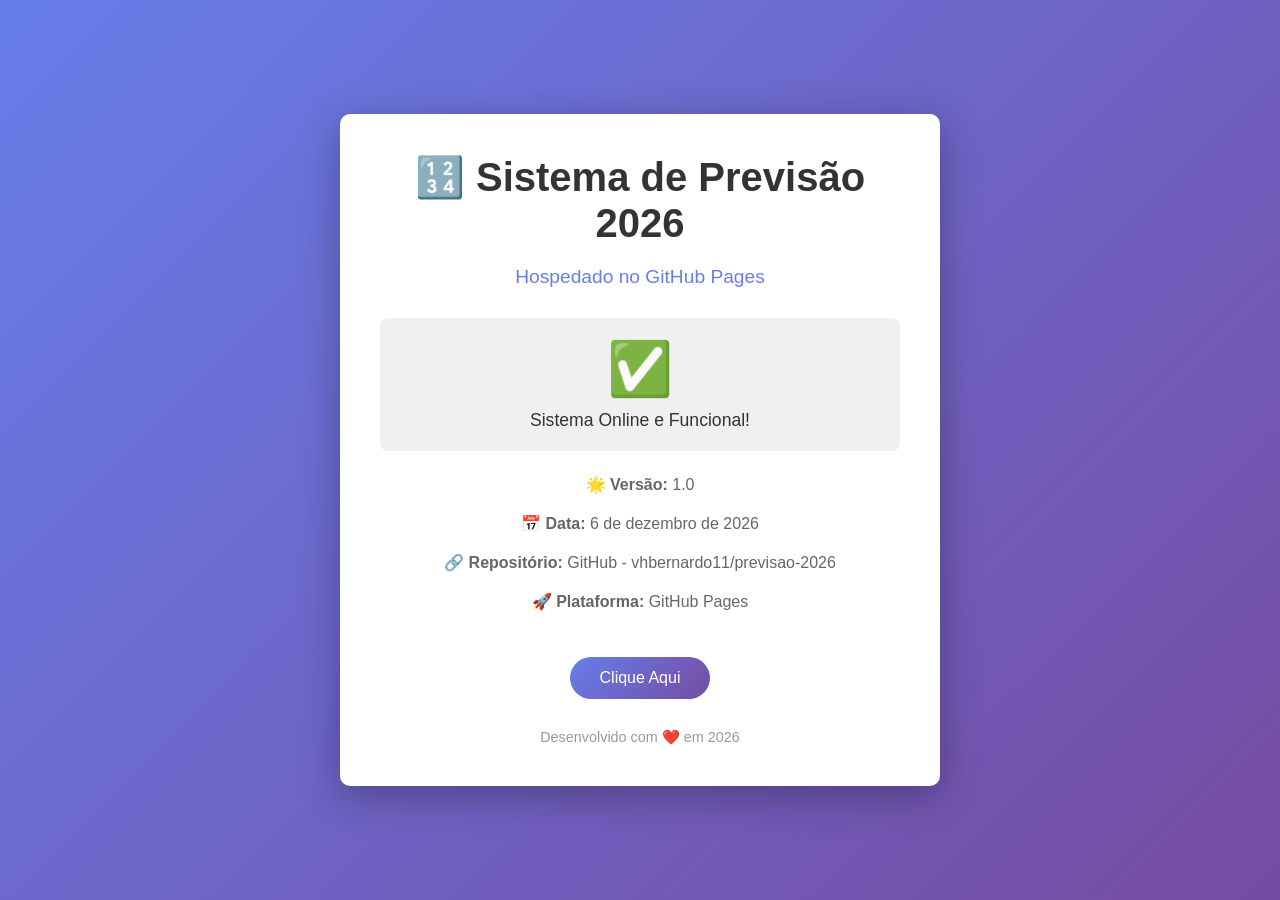
==== index.html @ e6dc41b0 "Add index.html for redirection to sistema.html" ====
<!DOCTYPE html>
<html lang="pt-BR">
<head>
    <meta charset="UTF-8">
    <meta http-equiv="refresh" content="0;url=sistema.html">
    <title>Sistema de Previsão 2026 - Redirecionando...</title>
</head>
<body>
    Redirecionando para o sistema...
</body>
</html>
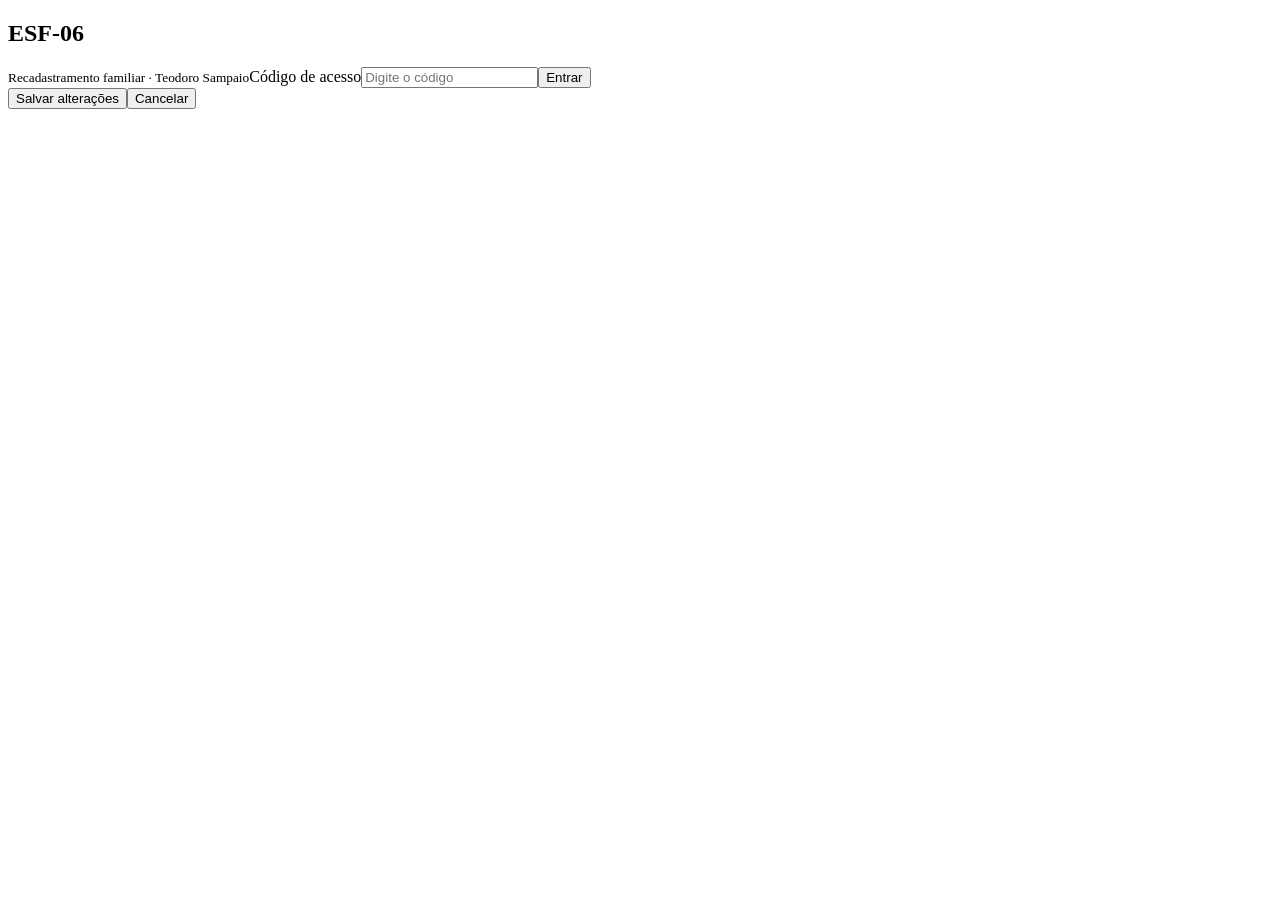
==== commit 862db303: "Cria interface ESF06" ====
--- a/index.html
+++ b/index.html
@@ -1,11 +1,10 @@
-<!DOCTYPE html>
-<html lang="pt-BR">
-<head>
-    <meta charset="UTF-8">
-    <meta http-equiv="refresh" content="0;url=sistema.html">
-    <title>Sistema de Previsão 2026 - Redirecionando...</title>
-</head>
-<body>
-    Redirecionando para o sistema...
-</body>
-</html>
+<!doctype html><html lang="pt-BR"><head><meta charset="utf-8"><meta name="viewport" content="width=device-width,initial-scale=1,viewport-fit=cover"><meta name="theme-color" content="#0b6b58"><title>ESF06 Recadastramento</title><link rel="manifest" href="manifest.json"><link rel="stylesheet" href="style.css"></head><body>
+<header id="hdr" hidden><div class="brand"><div><h1>ESF-06 · Recadastramento</h1><small id="sync">carregando…</small></div><button id="logout">Sair</button></div></header>
+<main class="wrap"><section id="login" class="card login"><h2>ESF-06</h2><small>Recadastramento familiar · Teodoro Sampaio</small><label>Código de acesso</label><input id="access" type="password" placeholder="Digite o código"><button id="enter" class="pri">Entrar</button></section>
+<section id="app" hidden><div class="stats"><div class="stat">Famílias<b id="st">0</b></div><div class="stat">Pendentes<b id="sp">0</b></div><div class="stat">Concluídas<b id="sd">0</b></div><div class="stat">Alto risco<b id="sh">0</b></div></div>
+<div class="card"><div class="search"><input id="q" placeholder="Buscar nome, família, rua ou número…"><button id="reload">Atualizar</button></div><div class="filters"><select id="fs"><option value="">Todos</option><option value="pendente">Pendentes</option><option value="concluido">Concluídas</option></select><select id="fr"><option value="">Todos os riscos</option><option>alto</option><option>medio</option><option>baixo</option><option value="sem_risco">sem risco</option><option value="pendente">sem classificação</option></select><select id="fstreet"><option value="">Todas as ruas</option></select></div></div><div id="list" class="list"></div></section></main>
+<dialog id="dlg"><div class="modal"><div class="top"><div><h2 id="name"></h2><small id="code"></small></div><button id="close">Fechar</button></div>
+<h3>Endereço</h3><div class="grid"><label class="full">Logradouro<input id="street"></label><label>Número<input id="number"></label><label>Bairro<input id="neighborhood"></label><label>CEP<input id="postal_code"></label><label>Cidade<input id="city"></label><label>UF<input id="state"></label><label>Referência<input id="reference"></label></div>
+<h3>Domicílio</h3><div class="grid"><label>Data<input id="data_recadastramento" type="date"></label><label>Moradores<input id="moradores" type="number"></label><label>Cômodos<input id="comodos" type="number"></label><label>Distância (km)<input id="distancia_km" type="number" step="0.1"></label></div>
+<h3>Condições e vulnerabilidades</h3><div id="bools"></div></div></dialog>
+<div id="bar" class="savebar"><button id="save" class="pri">Salvar alterações</button><button id="cancel">Cancelar</button></div><div id="toast" class="toast"></div><script src="app.js"></script></body></html>
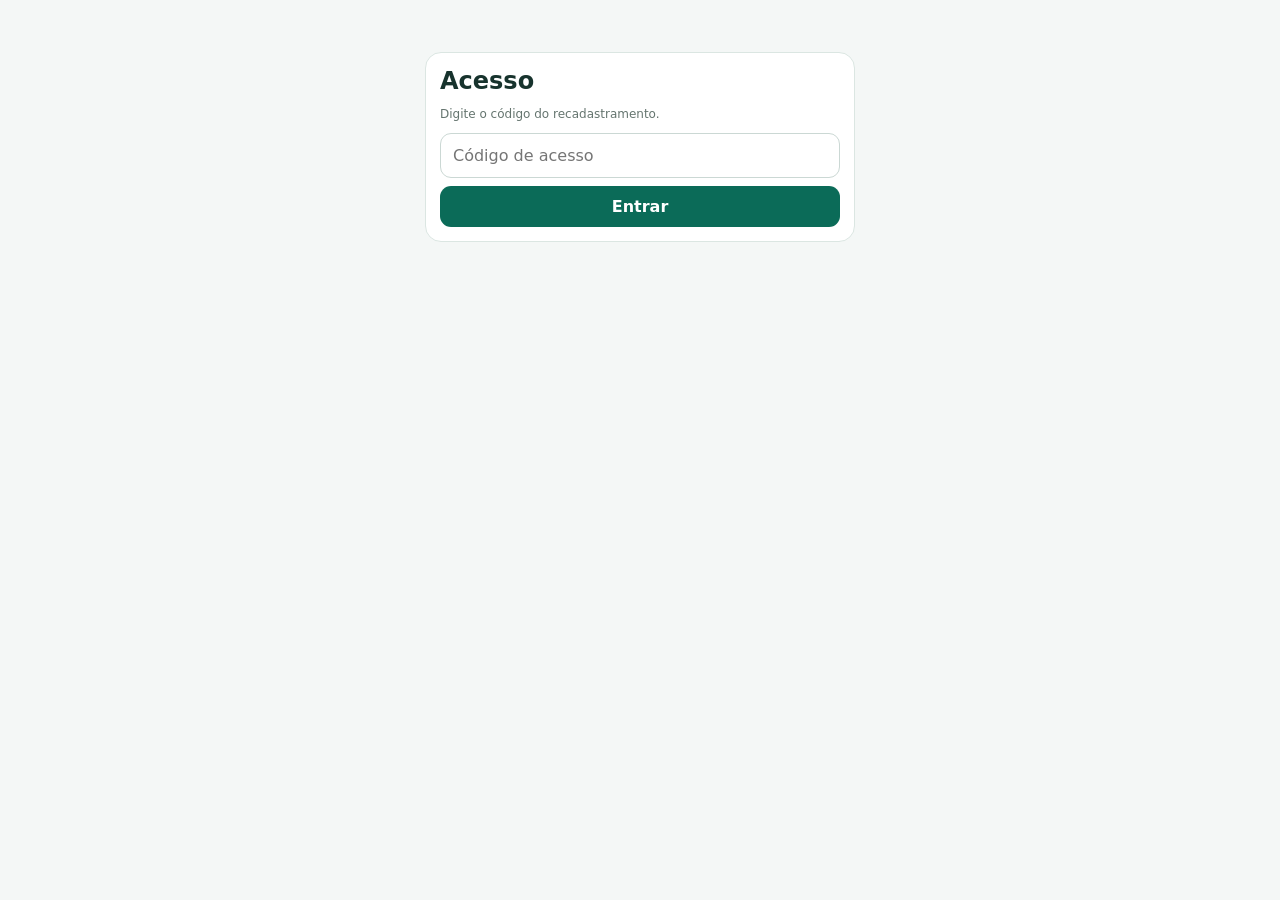
==== commit 38d52e5d: "Publica ESF06 Campo como página principal" ====
--- a/index.html
+++ b/index.html
@@ -1,10 +1,67 @@
-<!doctype html><html lang="pt-BR"><head><meta charset="utf-8"><meta name="viewport" content="width=device-width,initial-scale=1,viewport-fit=cover"><meta name="theme-color" content="#0b6b58"><title>ESF06 Recadastramento</title><link rel="manifest" href="manifest.json"><link rel="stylesheet" href="style.css"></head><body>
-<header id="hdr" hidden><div class="brand"><div><h1>ESF-06 · Recadastramento</h1><small id="sync">carregando…</small></div><button id="logout">Sair</button></div></header>
-<main class="wrap"><section id="login" class="card login"><h2>ESF-06</h2><small>Recadastramento familiar · Teodoro Sampaio</small><label>Código de acesso</label><input id="access" type="password" placeholder="Digite o código"><button id="enter" class="pri">Entrar</button></section>
-<section id="app" hidden><div class="stats"><div class="stat">Famílias<b id="st">0</b></div><div class="stat">Pendentes<b id="sp">0</b></div><div class="stat">Concluídas<b id="sd">0</b></div><div class="stat">Alto risco<b id="sh">0</b></div></div>
-<div class="card"><div class="search"><input id="q" placeholder="Buscar nome, família, rua ou número…"><button id="reload">Atualizar</button></div><div class="filters"><select id="fs"><option value="">Todos</option><option value="pendente">Pendentes</option><option value="concluido">Concluídas</option></select><select id="fr"><option value="">Todos os riscos</option><option>alto</option><option>medio</option><option>baixo</option><option value="sem_risco">sem risco</option><option value="pendente">sem classificação</option></select><select id="fstreet"><option value="">Todas as ruas</option></select></div></div><div id="list" class="list"></div></section></main>
-<dialog id="dlg"><div class="modal"><div class="top"><div><h2 id="name"></h2><small id="code"></small></div><button id="close">Fechar</button></div>
-<h3>Endereço</h3><div class="grid"><label class="full">Logradouro<input id="street"></label><label>Número<input id="number"></label><label>Bairro<input id="neighborhood"></label><label>CEP<input id="postal_code"></label><label>Cidade<input id="city"></label><label>UF<input id="state"></label><label>Referência<input id="reference"></label></div>
-<h3>Domicílio</h3><div class="grid"><label>Data<input id="data_recadastramento" type="date"></label><label>Moradores<input id="moradores" type="number"></label><label>Cômodos<input id="comodos" type="number"></label><label>Distância (km)<input id="distancia_km" type="number" step="0.1"></label></div>
-<h3>Condições e vulnerabilidades</h3><div id="bools"></div></div></dialog>
-<div id="bar" class="savebar"><button id="save" class="pri">Salvar alterações</button><button id="cancel">Cancelar</button></div><div id="toast" class="toast"></div><script src="app.js"></script></body></html>+<!doctype html><html lang="pt-BR"><head>
+<meta charset="utf-8"><meta name="viewport" content="width=device-width,initial-scale=1,viewport-fit=cover">
+<meta name="theme-color" content="#0b6b58"><title>ESF-06 Campo</title>
+<style>
+:root{--p:#0b6b58;--bg:#f4f7f6;--c:#fff;--t:#17332d;--m:#65756f;--l:#dbe6e2}
+*{box-sizing:border-box}body{margin:0;font-family:system-ui,-apple-system,Segoe UI,Roboto,sans-serif;background:var(--bg);color:var(--t)}
+header{position:sticky;top:0;z-index:10;background:#f4f7f6ee;backdrop-filter:blur(8px);border-bottom:1px solid var(--l);padding:12px 14px}
+.wrap{max-width:900px;margin:auto;padding:12px 12px 96px}.brand{display:flex;align-items:center;justify-content:space-between;gap:10px}.brand h1{font-size:20px;margin:0}.small{font-size:12px;color:var(--m)}
+.card,.street,.house,.stat{background:var(--c);border:1px solid var(--l);border-radius:16px}.card{padding:14px}.stats{display:grid;grid-template-columns:repeat(2,1fr);gap:8px;margin:10px 0}.stat{padding:12px}.stat b{display:block;font-size:25px}
+input,textarea,select{width:100%;padding:12px;border-radius:11px;border:1px solid #cbd8d4;background:#fff;font:inherit;color:var(--t)}
+button{font:inherit;font-weight:700;border:0;border-radius:11px;padding:11px 12px}.pri{background:var(--p);color:#fff}.soft{background:#e4f3ef;color:#075545}.ghost{background:#fff;border:1px solid var(--l)}
+.list{display:grid;gap:9px;margin-top:10px}.street,.house{padding:13px}.street h3,.house h3{margin:0;font-size:17px}.row{display:flex;gap:8px;align-items:center;justify-content:space-between;flex-wrap:wrap}
+.badge{font-size:11px;padding:5px 8px;border-radius:99px;font-weight:800;background:#eee}.nao_visitado{background:#ecefee}.mesma_familia{background:#def3e7;color:#1e6b3c}.mudou,.outra_familia{background:#fff0d4;color:#7e5400}.imovel_vazio,.nao_encontrado,.recusou{background:#fde1e1;color:#8f2525}.voltar_depois{background:#e7e7ff;color:#42428a}
+.progress{height:8px;background:#e8efec;border-radius:99px;overflow:hidden;margin-top:8px}.progress>span{display:block;height:100%;background:var(--p)}
+.grid{display:grid;grid-template-columns:1fr 1fr;gap:8px}.full{grid-column:1/-1}label{font-size:13px;font-weight:700}label input,label textarea{margin-top:5px}
+dialog{border:0;border-radius:18px;padding:0;width:min(760px,96vw);max-height:93vh;color:var(--t)}dialog::backdrop{background:#0008}.modal{padding:14px 14px 90px;overflow:auto;max-height:93vh}.modal h2{margin:0}.modal h3{border-top:1px solid var(--l);padding-top:13px;margin:16px 0 8px}
+.choices{display:grid;grid-template-columns:1fr 1fr;gap:7px}.tog{display:grid;grid-template-columns:1fr 1fr 1fr;gap:5px;margin-top:5px}.tog button{padding:9px 4px;background:#edf1ef;color:#53625d}.tog .yes{background:#dff2e6;color:#165d34}.tog .no{background:#ecefef}.tog .unk{background:#fff0d8;color:#835000}
+.savebar{position:fixed;bottom:0;left:0;right:0;background:#fffef;border-top:1px solid var(--l);padding:9px 12px calc(9px + env(safe-area-inset-bottom));display:none;gap:8px;z-index:20}.savebar button:first-child{flex:1}
+.toast{position:fixed;left:50%;bottom:82px;transform:translateX(-50%);background:#172622;color:#fff;padding:9px 13px;border-radius:99px;display:none;z-index:30}
+@media(min-width:700px){.stats{grid-template-columns:repeat(4,1fr)}}
+</style></head><body>
+<header id="hdr" hidden><div class="brand"><div><h1>ESF-06 · Recadastramento de Campo</h1><div class="small">Rua por rua · endereço por endereço</div></div><button id="logout" class="ghost">Sair</button></div></header>
+<main class="wrap">
+<section id="login" class="card" style="max-width:430px;margin:40px auto"><h2 style="margin:0">Acesso</h2><p class="small">Digite o código do recadastramento.</p><input id="access" type="password" placeholder="Código de acesso"><button id="enter" class="pri" style="width:100%;margin-top:8px">Entrar</button></section>
+<section id="app" hidden>
+<div class="stats"><div class="stat"><span class="small">Famílias</span><b id="st">0</b></div><div class="stat"><span class="small">Não visitadas</span><b id="sn">0</b></div><div class="stat"><span class="small">Concluídas</span><b id="sc">0</b></div><div class="stat"><span class="small">Voltar depois</span><b id="sv">0</b></div></div>
+<div class="card"><input id="search" placeholder="Buscar rua, nº, responsável ou família..."></div>
+<div id="streets" class="list"></div><div id="houses" class="list" hidden></div>
+</section></main>
+
+<dialog id="dlg"><div class="modal">
+<div class="row"><div><h2 id="dn"></h2><div class="small" id="dc"></div></div><button id="close" class="ghost">Fechar</button></div>
+<h3>Situação do domicílio</h3><div class="choices" id="statusChoices"></div>
+<div id="sameBlock" hidden>
+<h3>Confirmar família atual</h3><div class="grid">
+<label class="full">Responsável atual<input id="resp"></label><label>Moradores<input id="members" type="number" min="0"></label><label>Data da visita<input id="date" type="date"></label>
+<label>Cômodos<input id="rooms" type="number" min="1"></label><label>Distância da unidade (km)<input id="dist" type="number" min="0" step="0.1"></label>
+</div><h3>Condições e vulnerabilidades</h3><div id="bools"></div></div>
+<div id="otherBlock" hidden><h3>Nova família encontrada</h3><div class="grid"><label class="full">Responsável<input id="newResp"></label><label>Moradores<input id="newMembers" type="number" min="0"></label><label class="full">Observações<textarea id="newNotes" rows="3"></textarea></label></div></div>
+<h3>Observação da visita</h3><textarea id="visitNotes" rows="3"></textarea>
+</div></dialog>
+<div class="savebar" id="savebar"><button class="pri" id="save">Salvar visita</button><button class="ghost" id="cancel">Cancelar</button></div>
+<div class="toast" id="toast"></div>
+
+<script>
+const SUPA='https://pvwqxpqetdxtmqqypqjk.supabase.co';
+const KEY='sb_publishable_WwKpO5d-LZzh3vgOF1dJOg_rMO7UHgF';
+const BOOLS=[['acamado','Acamado'],['deficiencia','Deficiência'],['transtorno_mental_alto_risco','Transtorno mental de alto risco'],['deficiencia_intelectual','Deficiência intelectual'],['saneamento_ruim','Saneamento inadequado'],['desnutricao','Desnutrição'],['abuso_substancia_psicoativa','Uso de substância psicoativa'],['adulto_sem_renda','Adulto sem renda'],['analfabetismo','Analfabetismo'],['menor_2_anos','Menor de 2 anos'],['maior_60_anos','Maior de 60 anos'],['hipertensao','Hipertensão'],['diabetes','Diabetes'],['hemodialise','Hemodiálise'],['gestante','Gestante'],['povos_originarios','Povos originários'],['doencas_transmissiveis','Doenças transmissíveis'],['problema_respiratorio','Problema respiratório com medicamento'],['lgbt','População LGBT'],['cancer','Câncer']];
+const LABELS={nao_visitado:'Não visitado',mesma_familia:'Mesma família',mudou:'Mudou',outra_familia:'Outra família',imovel_vazio:'Imóvel vazio',nao_encontrado:'Não encontrado',recusou:'Recusou',voltar_depois:'Voltar depois'};
+let access=localStorage.getItem('esf06_access')||'',overview=null,currentStreet=null,current=null,draftStatus='nao_visitado',draftB={};
+const $=id=>document.getElementById(id), esc=s=>String(s??'').replace(/[&<>"']/g,m=>({'&':'&amp;','<':'&lt;','>':'&gt;','"':'&quot;',"'":'&#39;'}[m]));
+function toast(t){$('toast').textContent=t;$('toast').style.display='block';setTimeout(()=>$('toast').style.display='none',2200)}
+async function rpc(action,payload={}){const r=await fetch(SUPA+'/rest/v1/rpc/esf06_campo_api',{method:'POST',headers:{apikey:KEY,'Content-Type':'application/json'},body:JSON.stringify({p_action:action,p_key:access,p_payload:payload})});let j;try{j=await r.json()}catch{throw Error('Resposta inválida do servidor')};if(!r.ok)throw Error(j.message||j.error||'Falha');return j}
+function badge(s){return '<span class="badge '+esc(s)+'">'+esc(LABELS[s]||s)+'</span>'}
+async function load(){overview=await rpc('overview');renderStreets()}
+function renderStreets(){const q=$('search').value.trim().toLowerCase();$('st').textContent=overview.summary.total;$('sn').textContent=overview.summary.nao_visitado;$('sc').textContent=overview.summary.concluidas;$('sv').textContent=overview.summary.voltar_depois;$('houses').hidden=true;$('streets').hidden=false;const arr=overview.streets.filter(s=>!q||s.street.toLowerCase().includes(q));$('streets').innerHTML=arr.map(s=>{const done=s.total-s.nao_visitado,pct=s.total?Math.round(done*100/s.total):0;return '<article class="street"><div class="row"><div><h3>'+esc(s.street)+'</h3><div class="small">'+s.total+' endereço(s) · '+s.nao_visitado+' não visitado(s)</div></div><button class="soft openStreet" data-s="'+encodeURIComponent(s.street)+'">Abrir rua</button></div><div class="progress"><span style="width:'+pct+'%"></span></div><div class="small" style="margin-top:5px">'+pct+'% percorrido</div></article>'}).join('');document.querySelectorAll('.openStreet').forEach(b=>b.onclick=()=>openStreet(decodeURIComponent(b.dataset.s)))}
+async function openStreet(street){currentStreet=await rpc('street',{street});$('streets').hidden=true;$('houses').hidden=false;renderHouses()}
+function renderHouses(){const q=$('search').value.trim().toLowerCase();const rows=currentStreet.rows.filter(x=>!q||[x.number,x.responsible_name,x.family_code].join(' ').toLowerCase().includes(q));$('houses').innerHTML='<button class="ghost" id="back">← Voltar às ruas</button>'+rows.map(x=>'<article class="house"><div class="row"><div><h3>Nº '+esc(x.number||'s/n')+' · '+esc(x.responsible_name||'Sem responsável')+'</h3><div class="small">'+esc(x.family_code)+' · '+esc(x.member_count??'—')+' morador(es)</div></div>'+badge(x.visit_status)+'</div><div class="small">'+esc([x.street,x.number,x.reference,x.neighborhood].filter(Boolean).join(', '))+'</div><button class="soft openHouse" data-id="'+x.id+'" style="margin-top:8px">Abrir domicílio</button></article>').join('');$('back').onclick=()=>{currentStreet=null;$('search').value='';renderStreets()};document.querySelectorAll('.openHouse').forEach(b=>b.onclick=()=>openHouse(b.dataset.id))}
+function setToggle(k,v){const e=document.querySelector('.tog[data-f="'+k+'"]');if(!e)return;e.querySelectorAll('button').forEach(b=>{b.className='';const x=b.dataset.v==='t'?true:b.dataset.v==='f'?false:null;if(x===v)b.className=v===true?'yes':v===false?'no':'unk'})}
+function setStatus(s){draftStatus=s;document.querySelectorAll('#statusChoices button').forEach(b=>b.classList.toggle('pri',b.dataset.s===s));$('sameBlock').hidden=s!=='mesma_familia';$('otherBlock').hidden=s!=='outra_familia'}
+async function openHouse(id){const j=await rpc('family',{id});current=j;draftStatus=j.visit.visit_status||'nao_visitado';draftB={...(j.recadastro||{})};$('dn').textContent='Nº '+(j.family.number||'s/n')+' · '+(j.family.responsible_name||'Sem responsável');$('dc').textContent=(j.family.street||'')+' · Família '+j.family.family_code;$('resp').value=j.family.responsible_name||'';$('members').value=j.recadastro.moradores??j.family.member_count??'';$('date').value=j.recadastro.data_recadastramento??new Date().toISOString().slice(0,10);$('rooms').value=j.recadastro.comodos??'';$('dist').value=j.recadastro.distancia_km??'';$('visitNotes').value=j.visit.notes??'';$('newResp').value=j.visit.current_responsible_name??'';$('newMembers').value=j.visit.current_member_count??'';$('newNotes').value='';
+$('statusChoices').innerHTML=Object.entries(LABELS).filter(([k])=>k!=='nao_visitado').map(([k,v])=>'<button class="ghost" data-s="'+k+'">'+v+'</button>').join('');document.querySelectorAll('#statusChoices button').forEach(b=>b.onclick=()=>setStatus(b.dataset.s));$('bools').innerHTML=BOOLS.map(([k,l])=>'<div style="margin:10px 0"><label>'+esc(l)+'</label><div class="tog" data-f="'+k+'"><button data-v="t">Sim</button><button data-v="f">Não</button><button data-v="n">Não confirmado</button></div></div>').join('');BOOLS.forEach(([k])=>setToggle(k,j.recadastro[k]??null));document.querySelectorAll('.tog button').forEach(b=>b.onclick=()=>{const f=b.parentElement.dataset.f,v=b.dataset.v==='t'?true:b.dataset.v==='f'?false:null;draftB[f]=v;setToggle(f,v)});setStatus(draftStatus);$('dlg').showModal();$('savebar').style.display='flex'}
+function closeDlg(){$('dlg').close();$('savebar').style.display='none';current=null}
+async function save(){if(!current)return;const rec={};BOOLS.forEach(([k])=>rec[k]=(k in draftB)?draftB[k]:null);rec.moradores=$('members').value===''?null:Number($('members').value);rec.data_recadastramento=$('date').value||null;rec.comodos=$('rooms').value===''?null:Number($('rooms').value);rec.distancia_km=$('dist').value===''?null:Number($('dist').value);const payload={family_id:current.family.id,status:draftStatus,notes:$('visitNotes').value,current_responsible_name:draftStatus==='outra_familia'?$('newResp').value:$('resp').value,current_member_count:draftStatus==='outra_familia'?($('newMembers').value===''?null:Number($('newMembers').value)):rec.moradores,recadastro:rec,new_family:draftStatus==='outra_familia'?{responsible_name:$('newResp').value,member_count:$('newMembers').value===''?null:Number($('newMembers').value),notes:$('newNotes').value}:null};$('save').disabled=true;$('save').textContent='Salvando…';try{await rpc('save',payload);toast('Visita salva');closeDlg();overview=await rpc('overview');await openStreet(currentStreet.street)}catch(e){toast(e.message)}finally{$('save').disabled=false;$('save').textContent='Salvar visita'}}
+async function enter(){access=$('access').value.trim();if(!access)return toast('Digite o código');try{await load();localStorage.setItem('esf06_access',access);$('login').hidden=true;$('app').hidden=false;$('hdr').hidden=false}catch(e){toast(e.message)}}
+$('enter').onclick=enter;$('access').onkeydown=e=>{if(e.key==='Enter')enter()};$('logout').onclick=()=>{localStorage.removeItem('esf06_access');location.reload()};$('search').oninput=()=>currentStreet?renderHouses():renderStreets();$('close').onclick=$('cancel').onclick=closeDlg;$('save').onclick=save;if(access){$('access').value=access;enter()}
+</script></body></html>
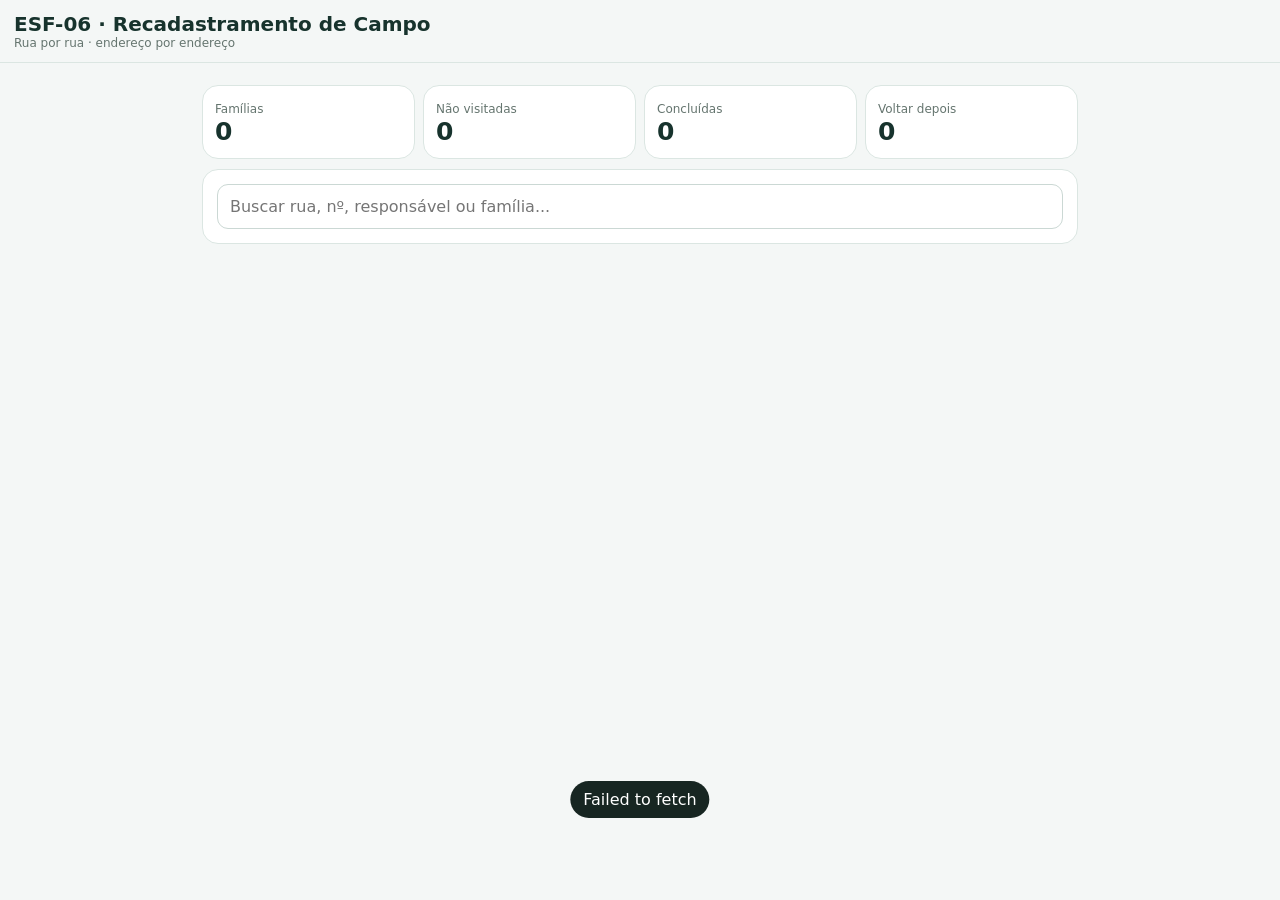
==== commit 4a6ea702: "Remove tela de senha do ESF06 Campo" ====
--- a/index.html
+++ b/index.html
@@ -19,10 +19,9 @@
 .toast{position:fixed;left:50%;bottom:82px;transform:translateX(-50%);background:#172622;color:#fff;padding:9px 13px;border-radius:99px;display:none;z-index:30}
 @media(min-width:700px){.stats{grid-template-columns:repeat(4,1fr)}}
 </style></head><body>
-<header id="hdr" hidden><div class="brand"><div><h1>ESF-06 · Recadastramento de Campo</h1><div class="small">Rua por rua · endereço por endereço</div></div><button id="logout" class="ghost">Sair</button></div></header>
+<header id="hdr"><div class="brand"><div><h1>ESF-06 · Recadastramento de Campo</h1><div class="small">Rua por rua · endereço por endereço</div></div></div></header>
 <main class="wrap">
-<section id="login" class="card" style="max-width:430px;margin:40px auto"><h2 style="margin:0">Acesso</h2><p class="small">Digite o código do recadastramento.</p><input id="access" type="password" placeholder="Código de acesso"><button id="enter" class="pri" style="width:100%;margin-top:8px">Entrar</button></section>
-<section id="app" hidden>
+<section id="app">
 <div class="stats"><div class="stat"><span class="small">Famílias</span><b id="st">0</b></div><div class="stat"><span class="small">Não visitadas</span><b id="sn">0</b></div><div class="stat"><span class="small">Concluídas</span><b id="sc">0</b></div><div class="stat"><span class="small">Voltar depois</span><b id="sv">0</b></div></div>
 <div class="card"><input id="search" placeholder="Buscar rua, nº, responsável ou família..."></div>
 <div id="streets" class="list"></div><div id="houses" class="list" hidden></div>
@@ -47,7 +46,7 @@
 const KEY='sb_publishable_WwKpO5d-LZzh3vgOF1dJOg_rMO7UHgF';
 const BOOLS=[['acamado','Acamado'],['deficiencia','Deficiência'],['transtorno_mental_alto_risco','Transtorno mental de alto risco'],['deficiencia_intelectual','Deficiência intelectual'],['saneamento_ruim','Saneamento inadequado'],['desnutricao','Desnutrição'],['abuso_substancia_psicoativa','Uso de substância psicoativa'],['adulto_sem_renda','Adulto sem renda'],['analfabetismo','Analfabetismo'],['menor_2_anos','Menor de 2 anos'],['maior_60_anos','Maior de 60 anos'],['hipertensao','Hipertensão'],['diabetes','Diabetes'],['hemodialise','Hemodiálise'],['gestante','Gestante'],['povos_originarios','Povos originários'],['doencas_transmissiveis','Doenças transmissíveis'],['problema_respiratorio','Problema respiratório com medicamento'],['lgbt','População LGBT'],['cancer','Câncer']];
 const LABELS={nao_visitado:'Não visitado',mesma_familia:'Mesma família',mudou:'Mudou',outra_familia:'Outra família',imovel_vazio:'Imóvel vazio',nao_encontrado:'Não encontrado',recusou:'Recusou',voltar_depois:'Voltar depois'};
-let access=localStorage.getItem('esf06_access')||'',overview=null,currentStreet=null,current=null,draftStatus='nao_visitado',draftB={};
+const access='ESF06-CAMPO';let overview=null,currentStreet=null,current=null,draftStatus='nao_visitado',draftB={};
 const $=id=>document.getElementById(id), esc=s=>String(s??'').replace(/[&<>"']/g,m=>({'&':'&amp;','<':'&lt;','>':'&gt;','"':'&quot;',"'":'&#39;'}[m]));
 function toast(t){$('toast').textContent=t;$('toast').style.display='block';setTimeout(()=>$('toast').style.display='none',2200)}
 async function rpc(action,payload={}){const r=await fetch(SUPA+'/rest/v1/rpc/esf06_campo_api',{method:'POST',headers:{apikey:KEY,'Content-Type':'application/json'},body:JSON.stringify({p_action:action,p_key:access,p_payload:payload})});let j;try{j=await r.json()}catch{throw Error('Resposta inválida do servidor')};if(!r.ok)throw Error(j.message||j.error||'Falha');return j}
@@ -62,6 +61,5 @@
 $('statusChoices').innerHTML=Object.entries(LABELS).filter(([k])=>k!=='nao_visitado').map(([k,v])=>'<button class="ghost" data-s="'+k+'">'+v+'</button>').join('');document.querySelectorAll('#statusChoices button').forEach(b=>b.onclick=()=>setStatus(b.dataset.s));$('bools').innerHTML=BOOLS.map(([k,l])=>'<div style="margin:10px 0"><label>'+esc(l)+'</label><div class="tog" data-f="'+k+'"><button data-v="t">Sim</button><button data-v="f">Não</button><button data-v="n">Não confirmado</button></div></div>').join('');BOOLS.forEach(([k])=>setToggle(k,j.recadastro[k]??null));document.querySelectorAll('.tog button').forEach(b=>b.onclick=()=>{const f=b.parentElement.dataset.f,v=b.dataset.v==='t'?true:b.dataset.v==='f'?false:null;draftB[f]=v;setToggle(f,v)});setStatus(draftStatus);$('dlg').showModal();$('savebar').style.display='flex'}
 function closeDlg(){$('dlg').close();$('savebar').style.display='none';current=null}
 async function save(){if(!current)return;const rec={};BOOLS.forEach(([k])=>rec[k]=(k in draftB)?draftB[k]:null);rec.moradores=$('members').value===''?null:Number($('members').value);rec.data_recadastramento=$('date').value||null;rec.comodos=$('rooms').value===''?null:Number($('rooms').value);rec.distancia_km=$('dist').value===''?null:Number($('dist').value);const payload={family_id:current.family.id,status:draftStatus,notes:$('visitNotes').value,current_responsible_name:draftStatus==='outra_familia'?$('newResp').value:$('resp').value,current_member_count:draftStatus==='outra_familia'?($('newMembers').value===''?null:Number($('newMembers').value)):rec.moradores,recadastro:rec,new_family:draftStatus==='outra_familia'?{responsible_name:$('newResp').value,member_count:$('newMembers').value===''?null:Number($('newMembers').value),notes:$('newNotes').value}:null};$('save').disabled=true;$('save').textContent='Salvando…';try{await rpc('save',payload);toast('Visita salva');closeDlg();overview=await rpc('overview');await openStreet(currentStreet.street)}catch(e){toast(e.message)}finally{$('save').disabled=false;$('save').textContent='Salvar visita'}}
-async function enter(){access=$('access').value.trim();if(!access)return toast('Digite o código');try{await load();localStorage.setItem('esf06_access',access);$('login').hidden=true;$('app').hidden=false;$('hdr').hidden=false}catch(e){toast(e.message)}}
-$('enter').onclick=enter;$('access').onkeydown=e=>{if(e.key==='Enter')enter()};$('logout').onclick=()=>{localStorage.removeItem('esf06_access');location.reload()};$('search').oninput=()=>currentStreet?renderHouses():renderStreets();$('close').onclick=$('cancel').onclick=closeDlg;$('save').onclick=save;if(access){$('access').value=access;enter()}
+$('search').oninput=()=>currentStreet?renderHouses():renderStreets();$('close').onclick=$('cancel').onclick=closeDlg;$('save').onclick=save;load().catch(e=>toast(e.message))
 </script></body></html>
